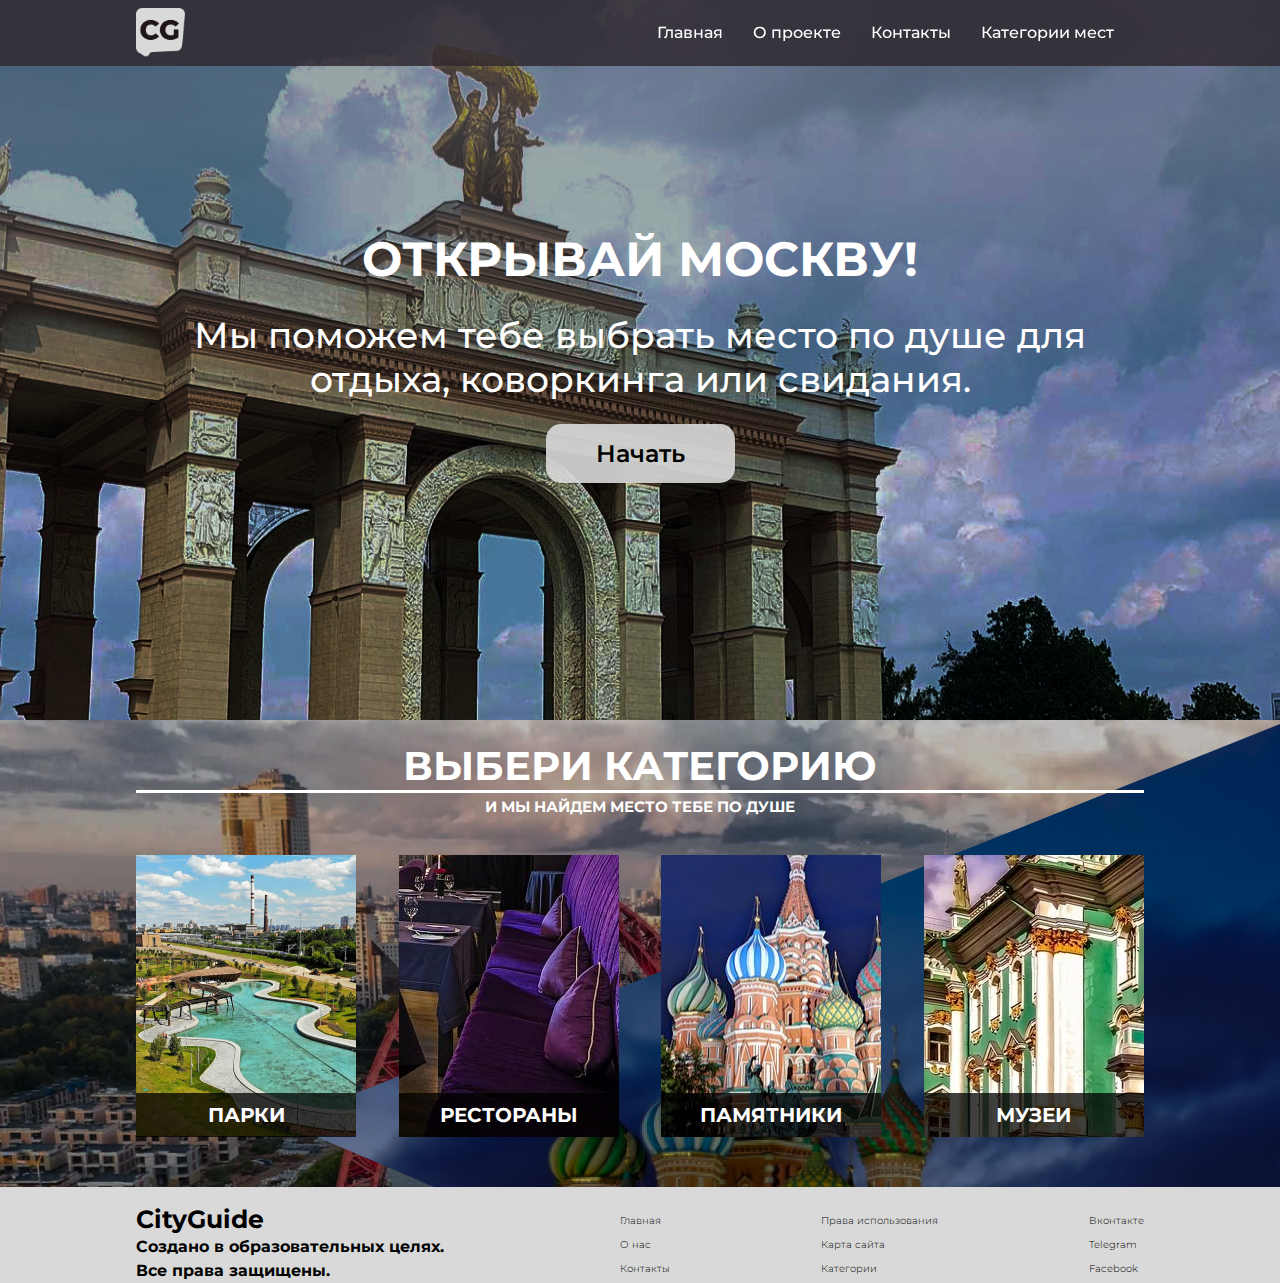
==== wwwroot/index.html @ a9b00587 "Update index.html" ====
<!DOCTYPE html>
<html lang="en">
  <head>
    <meta charset="UTF-8" />
    <title>CityGuide</title>
    <link
      rel="stylesheet"
      href="https://posikboy.github.io/CityGuide/wwwroot/css/stylesheet.css"
      type="text/css"
    />
    <link rel="preconnect" href="https://fonts.googleapis.com" />
    <link rel="preconnect" href="https://fonts.gstatic.com" crossorigin />
    <link
      href="https://fonts.googleapis.com/css2?family=Montserrat:wght@400;500;700;900&display=swap"
      rel="stylesheet"
    />
    <meta name="viewport" content="width=device-width, initial-scale=1" />
  </head>
  <body>
    <div class="wrapper">
      <header class="header">
        <div class="container">
          <div class="header__body">
            <div class="header__logo">
              <a href="https://posikboy.github.io/CityGuide/wwwroot/index.html"
                ><img src="https://posikboy.github.io/CityGuide/wwwroot/img/logo.png" alt=""
              /></a>
            </div>
            <div class="header__burger">
              <span></span>
            </div>
            <nav class="header__menu">
              <ul class="nav__list">
                <li>
                  <a href="https://posikboy.github.io/CityGuide/wwwroot/index.html" class="menu__button">Главная</a>
                </li>
                <li>
                  <a href="https://posikboy.github.io/CityGuide/wwwroot/about/about.html" class="menu__button"
                    >О проекте</a
                  >
                </li>
                <li>
                  <a
                    href="https://posikboy.github.io/CityGuide/wwwroot/about/about.html#connect-block"
                    class="menu__button"
                    >Контакты</a
                  >
                </li>
                <li>
                  <a
                    href="https://posikboy.github.io/CityGuide/wwwroot/categories/categories.html"
                    class="menu__button"
                    >Категории мест</a
                  >
                </li>
              </ul>
            </nav>
          </div>
        </div>
      </header>
      <div class="content">
        <div class="first-screen">
          <div class="container">
            <div class="first-screen__body">
              <div class="first-screen__title">Открывай Москву!</div>
              <div class="first-screen__subtitle">
                Мы поможем тебе выбрать место по душе для отдыха, коворкинга или
                свидания.
              </div>
              <div class="first-screen__button">
                <a href="#second-screen__body">Начать</a>
              </div>
            </div>
          </div>
        </div>
        <div class="second-screen">
          <div class="container">
            <div class="second-screen__body" id="second-screen__body">
              <div class="second-screen__title">
                <p>ВЫБЕРИ КАТЕГОРИЮ</p>
              </div>
              <div class="second-screen__subtitle">
                <p>И МЫ НАЙДЕМ МЕСТО ТЕБЕ ПО ДУШЕ</p>
              </div>
              <div class="second-screen__row">
                <a href="https://posikboy.github.io/CityGuide/wwwroot/categories/parks/categories-parks.html">
                  <div class="second-screen__category-card park">
                    <div class="category-name">
                      <p>Парки</p>
                    </div>
                  </div>
                </a>
                <a href="https://posikboy.github.io/CityGuide/wwwroot/error-in-develop/in-develop.html">
                  <div class="second-screen__category-card restaurant">
                    <div class="category-name">
                      <p>Рестораны</p>
                    </div>
                  </div>
                </a>
                <a href="https://posikboy.github.io/CityGuide/wwwroot/error-in-develop/in-develop.html">
                  <div class="second-screen__category-card sight">
                    <div class="category-name">
                      <p>Памятники</p>
                    </div>
                  </div>
                </a>
                <a href="https://posikboy.github.io/CityGuide/wwwroot/error-in-develop/in-develop.html">
                  <div class="second-screen__category-card museums">
                    <div class="category-name">
                      <p>Музеи</p>
                    </div>
                  </div>
                </a>
              </div>
            </div>
          </div>
        </div>
      </div>
      <footer class="footer">
        <div class="container">
          <div class="footer__row">
            <div class="footer__column footer__main-column">
              <a href="https://posikboy.github.io/CityGuide/wwwroot/index.html" class="footer__name">CityGuide</a>
              <p>Создано в образовательных целях.</p>
              <p>Все права защищены.</p>
            </div>
            <div class="footer__column">
              <ul class="footer__list">
                <li>
                  <a href="https://posikboy.github.io/CityGuide/wwwroot/index.html" class="footer__link">Главная</a>
                </li>
                <li>
                  <a href="https://posikboy.github.io/CityGuide/wwwroot/about/about.html" class="footer__link"
                    >О нас</a
                  >
                </li>
                <li>
                  <a
                    href="https://posikboy.github.io/CityGuide/wwwroot/about/about.html#connect-block"
                    class="footer__link"
                    >Контакты</a
                  >
                </li>
              </ul>
            </div>
            <div class="footer__column">
              <ul class="footer__list">
                <li>
                  <a href="https://posikboy.github.io/CityGuide/wwwroot/rules/rules.html" class="footer__link"
                    >Права использования</a
                  >
                </li>
                <li><a href="#" class="footer__link">Карта сайта</a></li>
                <li>
                  <a
                    href="https://posikboy.github.io/CityGuide/wwwroot/categories/categories.html"
                    class="footer__link"
                    >Категории</a
                  >
                </li>
              </ul>
            </div>
            <div class="footer__column">
              <ul class="footer__list">
                <li>
                  <a href="https://vk.com/public220736465" class="footer__link"
                    >Вконтакте</a
                  >
                </li>
                <li><a href="#" class="footer__link">Telegram</a></li>
                <li><a href="#" class="footer__link">Facebook</a></li>
              </ul>
            </div>
          </div>
        </div>
      </footer>
    </div>
    <script
      src="https://code.jquery.com/jquery-3.7.0.js"
      integrity="sha256-JlqSTELeR4TLqP0OG9dxM7yDPqX1ox/HfgiSLBj8+kM="
      crossorigin="anonymous"
    ></script>
    <script src="/wwwroot/js/script.js"></script>
  </body>
</html>
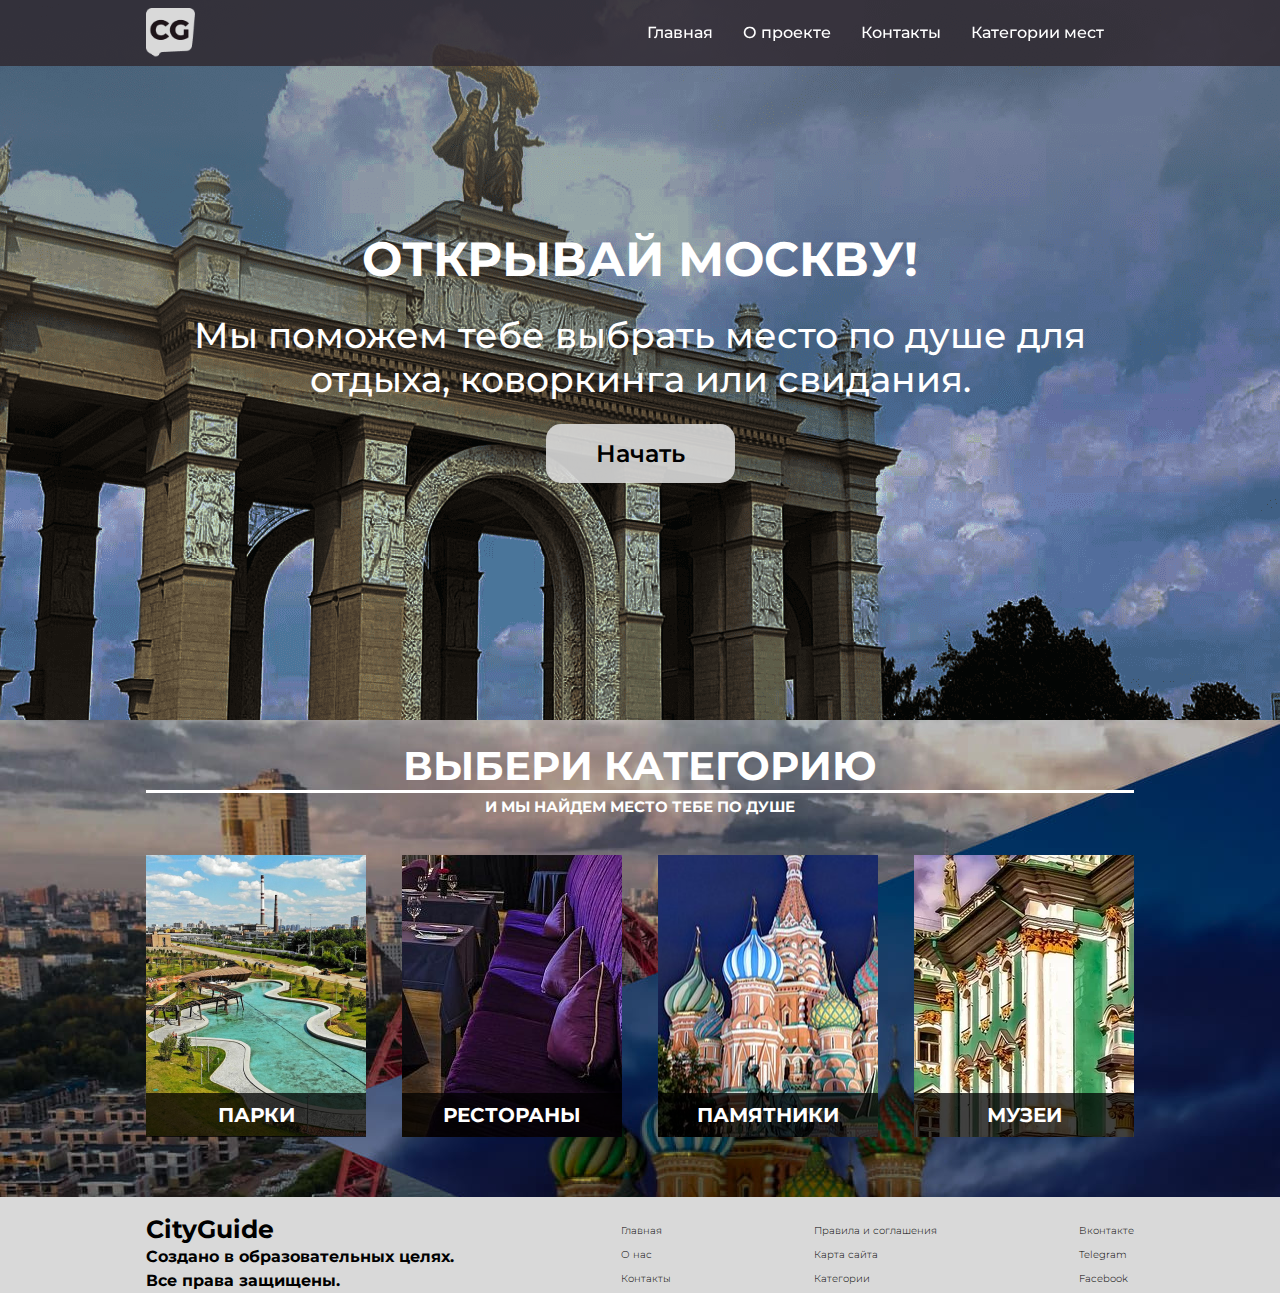
==== commit 69a24173: "Fix" ====
--- a/wwwroot/index.html
+++ b/wwwroot/index.html
@@ -3,11 +3,7 @@
   <head>
     <meta charset="UTF-8" />
     <title>CityGuide</title>
-    <link
-      rel="stylesheet"
-      href="https://posikboy.github.io/CityGuide/wwwroot/css/stylesheet.css"
-      type="text/css"
-    />
+    <link rel="stylesheet" href="css/index.css" type="text/css" />
     <link rel="preconnect" href="https://fonts.googleapis.com" />
     <link rel="preconnect" href="https://fonts.gstatic.com" crossorigin />
     <link
@@ -22,8 +18,8 @@
         <div class="container">
           <div class="header__body">
             <div class="header__logo">
-              <a href="https://posikboy.github.io/CityGuide/wwwroot/index.html"
-                ><img src="https://posikboy.github.io/CityGuide/wwwroot/img/logo.png" alt=""
+              <a href="index.html" title="Главная"
+                ><img src="img/logo.png" alt="Логотип"
               /></a>
             </div>
             <div class="header__burger">
@@ -32,23 +28,30 @@
             <nav class="header__menu">
               <ul class="nav__list">
                 <li>
-                  <a href="https://posikboy.github.io/CityGuide/wwwroot/index.html" class="menu__button">Главная</a>
-                </li>
-                <li>
-                  <a href="https://posikboy.github.io/CityGuide/wwwroot/about/about.html" class="menu__button"
+                  <a
+                    href="index.html"
+                    class="menu__button"
+                    title="Главная страница"
+                    >Главная</a
+                  >
+                </li>
+                <li>
+                  <a href="about.html" title="О проекте" class="menu__button"
                     >О проекте</a
                   >
                 </li>
                 <li>
                   <a
-                    href="https://posikboy.github.io/CityGuide/wwwroot/about/about.html#connect-block"
+                    href="about.html#connect-block"
+                    title="Контакты"
                     class="menu__button"
                     >Контакты</a
                   >
                 </li>
                 <li>
                   <a
-                    href="https://posikboy.github.io/CityGuide/wwwroot/categories/categories.html"
+                    href="./categories/categories.html"
+                    title="Категории"
                     class="menu__button"
                     >Категории мест</a
                   >
@@ -68,7 +71,7 @@
                 свидания.
               </div>
               <div class="first-screen__button">
-                <a href="#second-screen__body">Начать</a>
+                <a href="#second-screen__body" title="Категории">Начать</a>
               </div>
             </div>
           </div>
@@ -83,28 +86,40 @@
                 <p>И МЫ НАЙДЕМ МЕСТО ТЕБЕ ПО ДУШЕ</p>
               </div>
               <div class="second-screen__row">
-                <a href="https://posikboy.github.io/CityGuide/wwwroot/categories/parks/categories-parks.html">
+                <a
+                  href="categories/parks/categories-parks.html"
+                  title="Категория парк"
+                >
                   <div class="second-screen__category-card park">
                     <div class="category-name">
                       <p>Парки</p>
                     </div>
                   </div>
                 </a>
-                <a href="https://posikboy.github.io/CityGuide/wwwroot/error-in-develop/in-develop.html">
+                <a
+                  href="error-in-develop/in-develop.html"
+                  title="Категория рестораны"
+                >
                   <div class="second-screen__category-card restaurant">
                     <div class="category-name">
                       <p>Рестораны</p>
                     </div>
                   </div>
                 </a>
-                <a href="https://posikboy.github.io/CityGuide/wwwroot/error-in-develop/in-develop.html">
+                <a
+                  href="error-in-develop/in-develop.html"
+                  title="Категория Памятники"
+                >
                   <div class="second-screen__category-card sight">
                     <div class="category-name">
                       <p>Памятники</p>
                     </div>
                   </div>
                 </a>
-                <a href="https://posikboy.github.io/CityGuide/wwwroot/error-in-develop/in-develop.html">
+                <a
+                  href="error-in-develop/in-develop.html"
+                  title="Категория музеи"
+                >
                   <div class="second-screen__category-card museums">
                     <div class="category-name">
                       <p>Музеи</p>
@@ -120,23 +135,28 @@
         <div class="container">
           <div class="footer__row">
             <div class="footer__column footer__main-column">
-              <a href="https://posikboy.github.io/CityGuide/wwwroot/index.html" class="footer__name">CityGuide</a>
+              <a href="index.html" title="Главная" class="footer__name"
+                >CityGuide</a
+              >
               <p>Создано в образовательных целях.</p>
               <p>Все права защищены.</p>
             </div>
             <div class="footer__column">
               <ul class="footer__list">
                 <li>
-                  <a href="https://posikboy.github.io/CityGuide/wwwroot/index.html" class="footer__link">Главная</a>
-                </li>
-                <li>
-                  <a href="https://posikboy.github.io/CityGuide/wwwroot/about/about.html" class="footer__link"
+                  <a href="index.html" title="Главная" class="footer__link"
+                    >Главная</a
+                  >
+                </li>
+                <li>
+                  <a href="about.html" title="О нас" class="footer__link"
                     >О нас</a
                   >
                 </li>
                 <li>
                   <a
-                    href="https://posikboy.github.io/CityGuide/wwwroot/about/about.html#connect-block"
+                    href="about.html#connect-block"
+                    title="Контакты"
                     class="footer__link"
                     >Контакты</a
                   >
@@ -146,14 +166,22 @@
             <div class="footer__column">
               <ul class="footer__list">
                 <li>
-                  <a href="https://posikboy.github.io/CityGuide/wwwroot/rules/rules.html" class="footer__link"
-                    >Права использования</a
-                  >
-                </li>
-                <li><a href="#" class="footer__link">Карта сайта</a></li>
-                <li>
-                  <a
-                    href="https://posikboy.github.io/CityGuide/wwwroot/categories/categories.html"
+                  <a
+                    href="rules.html"
+                    title="Правила и соглашения"
+                    class="footer__link"
+                    >Правила и соглашения</a
+                  >
+                </li>
+                <li>
+                  <a href="map.html" title="Карта сайта" class="footer__link"
+                    >Карта сайта</a
+                  >
+                </li>
+                <li>
+                  <a
+                    href="categories/categories.html"
+                    title="Категории"
                     class="footer__link"
                     >Категории</a
                   >
@@ -163,12 +191,24 @@
             <div class="footer__column">
               <ul class="footer__list">
                 <li>
-                  <a href="https://vk.com/public220736465" class="footer__link"
+                  <a
+                    href="https://vk.com/public220736465"
+                    title="Группа Вконтакте"
+                    class="footer__link"
                     >Вконтакте</a
                   >
                 </li>
-                <li><a href="#" class="footer__link">Telegram</a></li>
-                <li><a href="#" class="footer__link">Facebook</a></li>
+                <li>
+                  <a
+                    href="https://t.me/CityGuideMoscow"
+                    title="Telegram канал"
+                    class="footer__link"
+                    >Telegram</a
+                  >
+                </li>
+                <li>
+                  <a href="#" title="FaceBook" class="footer__link">Facebook</a>
+                </li>
               </ul>
             </div>
           </div>
@@ -180,6 +220,6 @@
       integrity="sha256-JlqSTELeR4TLqP0OG9dxM7yDPqX1ox/HfgiSLBj8+kM="
       crossorigin="anonymous"
     ></script>
-    <script src="/wwwroot/js/script.js"></script>
+    <script src="js/script.js"></script>
   </body>
 </html>
--- a/wwwroot/css/index.css
+++ b/wwwroot/css/index.css
@@ -0,0 +1,468 @@
+/* Указываем box sizing */
+*,
+*::before,
+*::after {
+  box-sizing: border-box;
+}
+
+/* Убираем внутренние отступы */
+ul[class],
+ol[class] {
+  padding: 0;
+}
+
+a {
+  text-decoration: none;
+}
+/* Убираем внешние отступы */
+body,
+h1,
+h2,
+h3,
+h4,
+p,
+ul[class],
+ol[class],
+li,
+figure,
+figcaption,
+blockquote,
+dl,
+dd {
+  margin: 0;
+}
+
+/* Выставляем основные настройки по-умолчанию для body */
+body {
+  min-height: 100vh;
+  scroll-behavior: smooth;
+  text-rendering: optimizeSpeed;
+  line-height: 1.5;
+}
+
+/* Удаляем стандартную стилизацию для всех ul и il, у которых есть атрибут class*/
+ul[class],
+ol[class] {
+  list-style: none;
+}
+
+/* Элементы a, у которых нет класса, сбрасываем до дефолтных стилей */
+a:not([class]) {
+  text-decoration-skip-ink: auto;
+}
+
+/* Упрощаем работу с изображениями */
+img {
+  max-width: 100%;
+  display: block;
+}
+
+/* Указываем понятную периодичность в потоке данных у article*/
+article > * + * {
+  margin-top: 1em;
+}
+
+/* Наследуем шрифты для инпутов и кнопок */
+input,
+button,
+textarea,
+select {
+  font: inherit;
+}
+
+/* Удаляем все анимации и переходы для людей, которые предпочитай их не использовать */
+@media (prefers-reduced-motion: reduce) {
+  * {
+    animation-duration: 0.01ms !important;
+    animation-iteration-count: 1 !important;
+    transition-duration: 0.01ms !important;
+    scroll-behavior: auto !important;
+  }
+}
+/*Конец обнуления*/
+
+body {
+  font-family: "Montserrat";
+}
+.wrapper {
+  width: 100%;
+  height: 100%;
+}
+.container {
+  padding-left: 10px;
+  padding-right: 10px;
+  margin: 0 auto;
+  max-width: 1008px;
+}
+.header {
+  position: fixed;
+  width: 100%;
+  top: 0;
+  left: 0;
+  z-index: 50;
+}
+.header__logo {
+  z-index: 3;
+  max-width: 80px;
+}
+header::before {
+  background-color: rgba(48, 41, 48, 0.85);
+  height: 100%;
+  width: 100%;
+  top: 0;
+  left: 0;
+  content: "";
+  position: absolute;
+  z-index: 2;
+}
+.header__body {
+  position: relative;
+  display: flex;
+  flex-direction: row;
+  justify-content: space-between;
+  height: 66px;
+  align-items: center;
+}
+.nav__list {
+  display: flex;
+  justify-content: space-between;
+  align-items: center;
+  position: relative;
+  z-index: 2;
+}
+.menu__button {
+  font-style: normal;
+  font-weight: 500;
+  font-size: 16px;
+  line-height: 20px;
+  text-decoration: none;
+  color: white;
+  position: relative;
+  margin-right: 30px;
+}
+
+.menu__button:hover:before {
+  transform: scaleX(1);
+  transition: all 0.4s ease-in-out;
+}
+.menu__button::before {
+  content: "";
+  height: 2px;
+  width: 100%;
+  background-color: #ffffff;
+  position: absolute;
+  left: 0;
+  bottom: -5px;
+  transform: scaleX(0);
+}
+
+.header__logo img {
+  max-width: 100%;
+}
+.header__burger {
+  display: none;
+}
+@media (max-width: 767px) {
+  body.lock {
+    overflow: hidden;
+  }
+  .header__logo {
+    flex: 0 0 50px;
+  }
+  .header__body {
+    height: 50px;
+  }
+  .header__burger {
+    display: block;
+    position: relative;
+    width: 30px;
+    height: 20px;
+    z-index: 3;
+  }
+  .header__burger::after,
+  .header__burger::before {
+    content: "";
+    position: absolute;
+    left: 0;
+    width: 100%;
+    height: 2px;
+    background-color: #ffffff;
+    transition: all 0.3s ease-out;
+  }
+  .header__burger::before {
+    top: 0;
+  }
+  .header__burger::after {
+    bottom: 0;
+  }
+  .header__burger span {
+    position: absolute;
+    left: 0;
+    width: 100%;
+    height: 2px;
+    background-color: #ffffff;
+    top: 8px;
+    transition: all 0.3s ease-out;
+  }
+
+  .header__burger.active:before {
+    transform: rotate(45deg);
+    top: 9px;
+  }
+  .header__burger.active:after {
+    transform: rotate(-45deg);
+    bottom: 9px;
+  }
+  .header__burger.active span {
+    transform: scale(0);
+  }
+  .header__menu {
+    position: fixed;
+    left: 0;
+    width: 100%;
+    height: 100%;
+    background-color: rgba(217, 217, 217, 0.9);
+    padding: 75px 0 0 20px;
+    top: -100%;
+    transition: all 0.4s ease-in-out;
+  }
+  .nav__list {
+    display: block;
+  }
+  .nav__list .menu__button {
+    color: #000000;
+    margin-top: 30px;
+    line-height: 40px;
+    font-size: 25px;
+  }
+  .menu__button::before {
+    content: "";
+    height: 2px;
+    width: 100%;
+    background-color: #000000;
+    position: absolute;
+    left: 0;
+    bottom: -5px;
+    transform: scaleX(0);
+  }
+  .menu__button:hover:before {
+    transform: scaleX(1);
+    transition: all 0.4s ease-in-out;
+  }
+  .header__menu.active {
+    top: 0;
+  }
+}
+
+.first-screen {
+  background: url("../img/index-first-screen-background.png") 0 0 no-repeat;
+  min-height: 720px;
+  height: 100%;
+  width: 100%;
+  justify-content: center;
+  align-items: center;
+  background-size: cover;
+}
+
+.first-screen__body {
+  padding: 230px 0 0 0;
+  display: flex;
+  flex-direction: column;
+  justify-content: space-between;
+  align-items: center;
+  height: 490px;
+}
+
+.first-screen__title {
+  color: white;
+  font-family: "Montserrat";
+  font-weight: 700;
+  font-size: 48px;
+  line-height: 59px;
+  text-transform: uppercase;
+  text-align: center;
+}
+
+.first-screen__subtitle {
+  color: white;
+  font-family: "Montserrat";
+  font-style: normal;
+  font-weight: 500;
+  font-size: 36px;
+  line-height: 44px;
+  text-align: center;
+}
+
+.first-screen__button a {
+  font-family: "Montserrat";
+  font-weight: 600;
+  font-size: 24px;
+  line-height: 29px;
+  display: inline-block;
+  background: rgba(217, 217, 217, 0.9);
+  padding: 15px 50px;
+  text-decoration: none;
+  color: black;
+  border-radius: 15px;
+  overflow: hidden;
+}
+
+.first-screen__button a:hover {
+  background: rgba(178, 178, 178, 0.9);
+  box-shadow: 2px 2px 15px 6px rgba(70, 70, 70, 0.4);
+  display: inline-block;
+  transition: all 0.3s ease-out;
+}
+
+.second-screen__title {
+  margin-left: auto;
+  margin-right: auto;
+  width: auto;
+  display: block;
+  font-family: "Montserrat";
+  font-style: normal;
+  font-weight: 700;
+  font-size: 40px;
+  line-height: 49px;
+  text-align: center;
+  color: #ffffff;
+  padding-top: 21px;
+  border-bottom: 3px solid #ffffff;
+}
+.second-screen__subtitle {
+  font-family: "Montserrat";
+  font-style: normal;
+  font-weight: 700;
+  font-size: 15px;
+  line-height: 18px;
+  text-align: center;
+  padding-top: 5px;
+  color: #ffffff;
+}
+.second-screen__body {
+  align-items: center;
+  margin: 0 auto;
+}
+.second-screen {
+  background: url(../img/index-second-screen-background.jpg) 0 0 / cover
+    no-repeat;
+  height: 100%;
+  width: 100%;
+  padding-bottom: 50px;
+}
+.second-screen__row {
+  display: flex;
+  flex-direction: row;
+  flex: 0 1 25px;
+  justify-content: space-between;
+  margin: 39px 0 0 0;
+  flex-wrap: wrap;
+  align-items: center;
+}
+.second-screen__category-card {
+  height: 282px;
+  width: 220px;
+  display: flex;
+  align-items: flex-end;
+  justify-content: center;
+  margin-bottom: 10px;
+}
+.category-name {
+  text-align: center;
+  padding-top: 10px;
+  display: block;
+  height: 44px;
+  width: 100%;
+  background: rgba(0, 0, 0, 0.75);
+  font-weight: 700;
+  font-size: 20px;
+  line-height: 24px;
+
+  color: white;
+  text-transform: uppercase;
+}
+.restaurant {
+  background: url(../img/index-category-restaurant.jpg);
+  background-position: 250px 300px;
+}
+.park {
+  background: url(../img/index-category-park.png) no-repeat;
+}
+
+.second-screen__category-card.sight {
+  background: url(../img/index-category-sight.jpg) no-repeat;
+  background-position: center;
+}
+
+.second-screen__category-card.museums {
+  background: url(../img/index-category-museum.webp);
+}
+
+.footer {
+  background-color: rgba(217, 217, 217, 1);
+  width: 100%;
+  height: auto;
+  padding: 20px 0 0 0;
+}
+.footer__row {
+  justify-content: space-between;
+  width: 100%;
+  height: auto;
+  background-color: rgba(217, 217, 217, 1);
+  display: flex;
+  flex-wrap: wrap;
+}
+
+.footer__name {
+  font-family: "Montserrat";
+  font-style: normal;
+  font-weight: 700;
+  font-size: 25px;
+  line-height: 25px;
+  color: #000000;
+  position: relative;
+  text-align: left;
+}
+
+.footer__list {
+  text-decoration: none;
+  list-style-type: none;
+}
+
+.footer p {
+  font-size: 16px;
+  font-weight: 700;
+}
+
+.footer__link {
+  color: #000000;
+  font-size: 10px;
+  font-weight: 300;
+}
+
+.footer__main-column {
+  margin-right: 25px;
+}
+
+@media (max-width: 1200px) {
+  .container {
+    max-width: 970px;
+  }
+}
+@media (max-width: 992px) {
+  .container {
+    max-width: 750px;
+  }
+  .first-screen__title {
+    font-size: 40px;
+  }
+}
+
+@media (max-width: 439px) {
+  .second-screen__row {
+    flex-direction: column;
+    align-items: center;
+    justify-content: center;
+    flex-wrap: nowrap;
+  }
+}
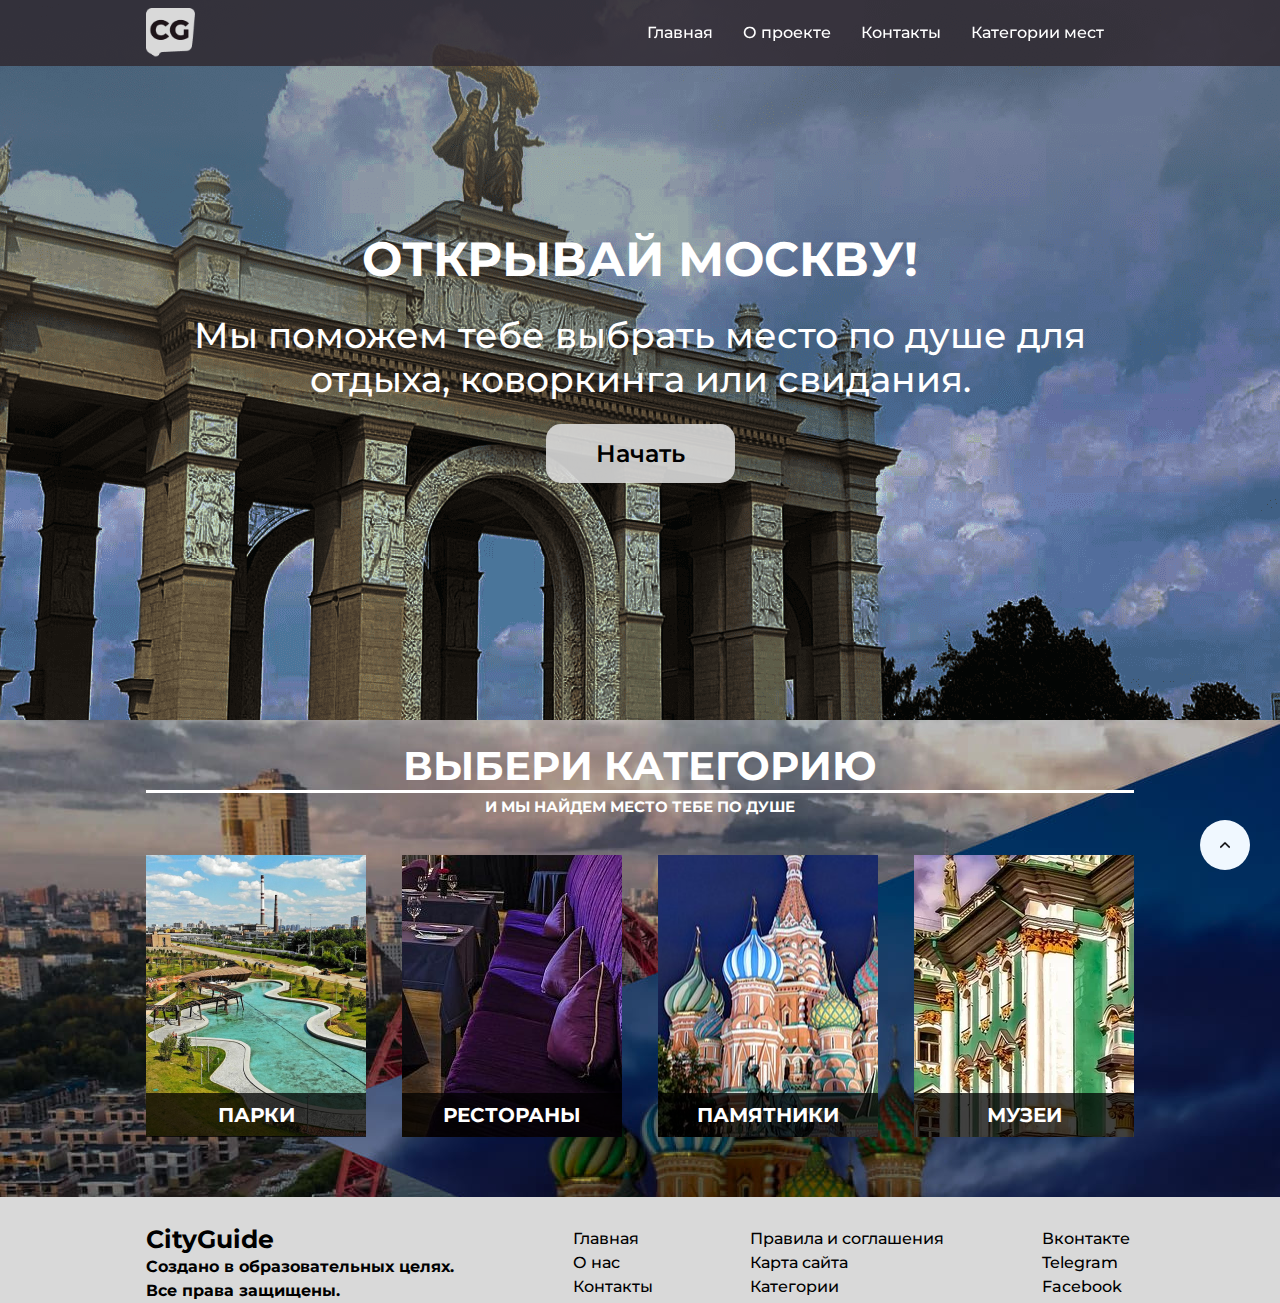
==== commit 2d480169: "Add files via upload" ====
--- a/wwwroot/index.html
+++ b/wwwroot/index.html
@@ -1,8 +1,15 @@
 <!DOCTYPE html>
-<html lang="en">
+<html lang="ru">
   <head>
     <meta charset="UTF-8" />
     <title>CityGuide</title>
+    <link
+      rel="stylesheet"
+      href="css/start-characteristics.css"
+      type="text/css"
+    />
+    <link rel="stylesheet" href="css/header.css" type="text/css" />
+    <link rel="stylesheet" href="css/footer.css" type="text/css" />
     <link rel="stylesheet" href="css/index.css" type="text/css" />
     <link rel="preconnect" href="https://fonts.googleapis.com" />
     <link rel="preconnect" href="https://fonts.gstatic.com" crossorigin />
@@ -16,6 +23,9 @@
     <div class="wrapper">
       <header class="header">
         <div class="container">
+          <a href="#" class="scroll_to_top">
+            <img src="img/arrow.png" class="arrow__stt" alt="" />
+          </a>
           <div class="header__body">
             <div class="header__logo">
               <a href="index.html" title="Главная"
@@ -55,6 +65,41 @@
                     class="menu__button"
                     >Категории мест</a
                   >
+                  <span class="menu__arrow arrow"></span>
+                  <ul class="sub-menu__list">
+                    <li>
+                      <a
+                        href="categories/parks/categories-parks.html"
+                        class="sub-menu__link"
+                        title="Парки"
+                        >Парки</a
+                      >
+                    </li>
+                    <li>
+                      <a
+                        href="error-in-develop/in-develop.html"
+                        class="sub-menu__link"
+                        title="Страница в разработке"
+                        >Музеи</a
+                      >
+                    </li>
+                    <li>
+                      <a
+                        href="error-in-develop/in-develop.html"
+                        class="sub-menu__link"
+                        title="Страница в разработке"
+                        >Театры</a
+                      >
+                    </li>
+                    <li>
+                      <a
+                        href="error-in-develop/in-develop.html"
+                        class="sub-menu__link"
+                        title="Страница в разработке"
+                        >Рестораны</a
+                      >
+                    </li>
+                  </ul>
                 </li>
               </ul>
             </nav>
--- a/wwwroot/css/start-characteristics.css
+++ b/wwwroot/css/start-characteristics.css
@@ -0,0 +1,130 @@
+/* Указываем box sizing */
+*,
+*::before,
+*::after {
+  box-sizing: border-box;
+}
+
+/* Убираем внутренние отступы */
+ul[class],
+ol[class] {
+  padding: 0;
+}
+
+a {
+  text-decoration: none;
+}
+/* Убираем внешние отступы */
+body,
+h1,
+h2,
+h3,
+h4,
+p,
+ul[class],
+ol[class],
+li,
+figure,
+figcaption,
+blockquote,
+dl,
+dd {
+  margin: 0;
+}
+
+/* Выставляем основные настройки по-умолчанию для body */
+body {
+  min-height: 100vh;
+  scroll-behavior: smooth;
+  text-rendering: optimizeSpeed;
+  line-height: 1.5;
+  font-family: "Montserrat";
+}
+
+/* Удаляем стандартную стилизацию для всех ul и il, у которых есть атрибут class*/
+ul[class],
+ol[class] {
+  list-style: none;
+}
+
+/* Элементы a, у которых нет класса, сбрасываем до дефолтных стилей */
+a:not([class]) {
+  text-decoration-skip-ink: auto;
+}
+
+/* Упрощаем работу с изображениями */
+img {
+  max-width: 100%;
+  display: block;
+}
+
+/* Указываем понятную периодичность в потоке данных у article*/
+article > * + * {
+  margin-top: 1em;
+}
+
+/* Наследуем шрифты для инпутов и кнопок */
+input,
+button,
+textarea,
+select {
+  font: inherit;
+}
+
+/* Удаляем все анимации и переходы для людей, которые предпочитай их не использовать */
+@media (prefers-reduced-motion: reduce) {
+  * {
+    animation-duration: 0.01ms !important;
+    animation-iteration-count: 1 !important;
+    transition-duration: 0.01ms !important;
+    scroll-behavior: auto !important;
+  }
+}
+/*Конец обнуления*/
+* {
+  margin: 0;
+  padding: 0;
+}
+html,
+body {
+  height: 100%;
+}
+
+.content {
+  flex: 1 0 auto;
+}
+
+@media (max-width: 1200px) {
+  .container {
+    max-width: 970px;
+  }
+}
+@media (max-width: 992px) {
+  .container {
+    max-width: 750px;
+  }
+}
+
+.container {
+  padding-left: 10px;
+  padding-right: 10px;
+  margin: 0 auto;
+  max-width: 1008px;
+}
+
+.scroll_to_top {
+  position: fixed;
+  bottom: 30px;
+  right: 30px;
+  border-radius: 50%;
+  width: 50px;
+  height: 50px;
+  display: flex;
+  align-items: center;
+  justify-content: center;
+  background-color: aliceblue;
+}
+
+.arrow__stt {
+  transform: rotate(90deg);
+}
--- a/wwwroot/css/header.css
+++ b/wwwroot/css/header.css
@@ -0,0 +1,244 @@
+.header {
+  position: fixed;
+  width: 100%;
+  top: 0;
+  left: 0;
+  z-index: 50;
+}
+.header__logo {
+  z-index: 3;
+  max-width: 80px;
+}
+header::before {
+  background-color: rgba(48, 41, 48, 0.85);
+  height: 100%;
+  width: 100%;
+  top: 0;
+  left: 0;
+  content: "";
+  position: absolute;
+  z-index: 2;
+}
+.header__body {
+  position: relative;
+  display: flex;
+  flex-direction: row;
+  justify-content: space-between;
+  height: 66px;
+  align-items: center;
+}
+.nav__list {
+  display: flex;
+  justify-content: space-between;
+  align-items: center;
+  position: relative;
+  z-index: 2;
+}
+.menu__button {
+  font-style: normal;
+  font-weight: 500;
+  font-size: 16px;
+  line-height: 20px;
+  text-decoration: none;
+  color: white;
+  position: relative;
+  margin-right: 30px;
+}
+
+.nav__list li {
+  list-style-type: none;
+  position: relative;
+}
+
+.sub-menu__list {
+  display: none;
+  min-width: auto;
+  position: absolute;
+  left: 0;
+  top: 22.5px;
+}
+
+.sub-menu__list > li {
+  background-color: rgba(48, 41, 48, 0.85);
+}
+
+.sub-menu__link {
+  color: #ffffff;
+  display: inline-block;
+  padding: 8px 8px 8px 8px;
+}
+
+.arrow {
+  display: none;
+  position: absolute;
+  right: 0;
+  top: 12px;
+  width: 0;
+  height: 0;
+  border-top: 10px solid #fff;
+  border-right: 10px solid transparent;
+  border-left: 10px solid transparent;
+}
+
+.arrow.active {
+  transform: rotate(-180deg);
+}
+
+body.mouse .nav__list > li:hover .sub-menu__list {
+  display: block;
+  padding: 22.5px 0 0 0;
+}
+body.touch .sub-menu__list.open {
+  display: block;
+}
+body.touch .arrow {
+  display: block;
+}
+
+.sub-menu__arrow.arrow {
+  right: 10px;
+  border-left: 10px solid #000;
+  border-right: none;
+  border-top: 10px solid transparent;
+  border-bottom: 10px solid transparent;
+}
+.menu__button:hover:before {
+  transform: scaleX(1);
+  transition: all 0.4s ease-in-out;
+}
+.menu__button::before {
+  content: "";
+  height: 2px;
+  width: 100%;
+  background-color: #ffffff;
+  position: absolute;
+  left: 0;
+  bottom: -5px;
+  transform: scaleX(0);
+}
+
+.header__logo img {
+  max-width: 100%;
+}
+.header__burger {
+  display: none;
+}
+@media (max-width: 767px) {
+  .arrow {
+    display: none;
+    position: absolute;
+    left: 215px;
+    top: 12px;
+    width: 0;
+    height: 0;
+    border-top: 10px solid #000000;
+    border-right: 10px solid transparent;
+    border-left: 10px solid transparent;
+  }
+
+  .sub-menu__link {
+    color: #000;
+  }
+  .menu__list {
+    display: block;
+  }
+  .menu__list > li {
+    margin: 0px 0px 10px 0px;
+  }
+  .sub-menu__list {
+    position: relative;
+    left: 0;
+    top: 0;
+    background-color: rgba(217, 217, 217, 0);
+    color: #000;
+  }
+  body.lock {
+    overflow: hidden;
+  }
+  .header__logo {
+    flex: 0 0 50px;
+  }
+  .header__body {
+    height: 50px;
+  }
+  .header__burger {
+    display: block;
+    position: relative;
+    width: 30px;
+    height: 20px;
+    z-index: 3;
+  }
+  .header__burger::after,
+  .header__burger::before {
+    content: "";
+    position: absolute;
+    left: 0;
+    width: 100%;
+    height: 2px;
+    background-color: #ffffff;
+    transition: all 0.3s ease-out;
+  }
+  .header__burger::before {
+    top: 0;
+  }
+  .header__burger::after {
+    bottom: 0;
+  }
+  .header__burger span {
+    position: absolute;
+    left: 0;
+    width: 100%;
+    height: 2px;
+    background-color: #ffffff;
+    top: 8px;
+    transition: all 0.3s ease-out;
+  }
+
+  .header__burger.active:before {
+    transform: rotate(45deg);
+    top: 9px;
+  }
+  .header__burger.active:after {
+    transform: rotate(-45deg);
+    bottom: 9px;
+  }
+  .header__burger.active span {
+    transform: scale(0);
+  }
+  .header__menu {
+    position: fixed;
+    left: 0;
+    width: 100%;
+    height: 100%;
+    background-color: rgba(217, 217, 217, 0.9);
+    padding: 75px 0 0 20px;
+    top: -100%;
+    transition: all 0.4s ease-in-out;
+  }
+  .nav__list {
+    display: block;
+  }
+  .nav__list .menu__button {
+    color: #000000;
+    margin-top: 30px;
+    line-height: 40px;
+    font-size: 25px;
+  }
+  .menu__button::before {
+    content: "";
+    height: 2px;
+    width: 100%;
+    background-color: #000000;
+    position: absolute;
+    left: 0;
+    bottom: -5px;
+    transform: scaleX(0);
+  }
+  .menu__button:hover:before {
+    transform: scaleX(1);
+    transition: all 0.4s ease-in-out;
+  }
+  .header__menu.active {
+    top: 0;
+  }
+}
--- a/wwwroot/css/footer.css
+++ b/wwwroot/css/footer.css
@@ -0,0 +1,63 @@
+.footer {
+  background-color: rgba(217, 217, 217, 1);
+  width: 100%;
+  height: auto;
+  padding: 20px 0 0 0;
+  margin-bottom: 10px;
+}
+.footer__row {
+  justify-content: space-between;
+  width: 100%;
+  height: auto;
+  background-color: rgba(217, 217, 217, 1);
+  display: flex;
+  flex-wrap: wrap;
+}
+
+.footer__name {
+  font-family: "Montserrat";
+  font-style: normal;
+  font-weight: 700;
+  font-size: 25px;
+  line-height: 25px;
+  color: #000000;
+  position: relative;
+  text-align: left;
+}
+
+.footer__list {
+  text-decoration: none;
+  list-style-type: none;
+}
+
+.footer p {
+  font-size: 16px;
+  font-weight: 700;
+}
+
+.footer__link {
+  color: #000000;
+  font-size: 16px;
+  font-weight: 500;
+  line-height: 20px;
+  margin: 4px;
+}
+
+.footer__main-column {
+  margin-right: 25px;
+}
+
+@media (max-width: 1200px) {
+  .container {
+    max-width: 970px;
+  }
+}
+@media (max-width: 992px) {
+  .container {
+    max-width: 750px;
+  }
+}
+
+.footer__column {
+  margin-top: 10px;
+}
--- a/wwwroot/css/index.css
+++ b/wwwroot/css/index.css
@@ -1,259 +1,3 @@
-/* Указываем box sizing */
-*,
-*::before,
-*::after {
-  box-sizing: border-box;
-}
-
-/* Убираем внутренние отступы */
-ul[class],
-ol[class] {
-  padding: 0;
-}
-
-a {
-  text-decoration: none;
-}
-/* Убираем внешние отступы */
-body,
-h1,
-h2,
-h3,
-h4,
-p,
-ul[class],
-ol[class],
-li,
-figure,
-figcaption,
-blockquote,
-dl,
-dd {
-  margin: 0;
-}
-
-/* Выставляем основные настройки по-умолчанию для body */
-body {
-  min-height: 100vh;
-  scroll-behavior: smooth;
-  text-rendering: optimizeSpeed;
-  line-height: 1.5;
-}
-
-/* Удаляем стандартную стилизацию для всех ul и il, у которых есть атрибут class*/
-ul[class],
-ol[class] {
-  list-style: none;
-}
-
-/* Элементы a, у которых нет класса, сбрасываем до дефолтных стилей */
-a:not([class]) {
-  text-decoration-skip-ink: auto;
-}
-
-/* Упрощаем работу с изображениями */
-img {
-  max-width: 100%;
-  display: block;
-}
-
-/* Указываем понятную периодичность в потоке данных у article*/
-article > * + * {
-  margin-top: 1em;
-}
-
-/* Наследуем шрифты для инпутов и кнопок */
-input,
-button,
-textarea,
-select {
-  font: inherit;
-}
-
-/* Удаляем все анимации и переходы для людей, которые предпочитай их не использовать */
-@media (prefers-reduced-motion: reduce) {
-  * {
-    animation-duration: 0.01ms !important;
-    animation-iteration-count: 1 !important;
-    transition-duration: 0.01ms !important;
-    scroll-behavior: auto !important;
-  }
-}
-/*Конец обнуления*/
-
-body {
-  font-family: "Montserrat";
-}
-.wrapper {
-  width: 100%;
-  height: 100%;
-}
-.container {
-  padding-left: 10px;
-  padding-right: 10px;
-  margin: 0 auto;
-  max-width: 1008px;
-}
-.header {
-  position: fixed;
-  width: 100%;
-  top: 0;
-  left: 0;
-  z-index: 50;
-}
-.header__logo {
-  z-index: 3;
-  max-width: 80px;
-}
-header::before {
-  background-color: rgba(48, 41, 48, 0.85);
-  height: 100%;
-  width: 100%;
-  top: 0;
-  left: 0;
-  content: "";
-  position: absolute;
-  z-index: 2;
-}
-.header__body {
-  position: relative;
-  display: flex;
-  flex-direction: row;
-  justify-content: space-between;
-  height: 66px;
-  align-items: center;
-}
-.nav__list {
-  display: flex;
-  justify-content: space-between;
-  align-items: center;
-  position: relative;
-  z-index: 2;
-}
-.menu__button {
-  font-style: normal;
-  font-weight: 500;
-  font-size: 16px;
-  line-height: 20px;
-  text-decoration: none;
-  color: white;
-  position: relative;
-  margin-right: 30px;
-}
-
-.menu__button:hover:before {
-  transform: scaleX(1);
-  transition: all 0.4s ease-in-out;
-}
-.menu__button::before {
-  content: "";
-  height: 2px;
-  width: 100%;
-  background-color: #ffffff;
-  position: absolute;
-  left: 0;
-  bottom: -5px;
-  transform: scaleX(0);
-}
-
-.header__logo img {
-  max-width: 100%;
-}
-.header__burger {
-  display: none;
-}
-@media (max-width: 767px) {
-  body.lock {
-    overflow: hidden;
-  }
-  .header__logo {
-    flex: 0 0 50px;
-  }
-  .header__body {
-    height: 50px;
-  }
-  .header__burger {
-    display: block;
-    position: relative;
-    width: 30px;
-    height: 20px;
-    z-index: 3;
-  }
-  .header__burger::after,
-  .header__burger::before {
-    content: "";
-    position: absolute;
-    left: 0;
-    width: 100%;
-    height: 2px;
-    background-color: #ffffff;
-    transition: all 0.3s ease-out;
-  }
-  .header__burger::before {
-    top: 0;
-  }
-  .header__burger::after {
-    bottom: 0;
-  }
-  .header__burger span {
-    position: absolute;
-    left: 0;
-    width: 100%;
-    height: 2px;
-    background-color: #ffffff;
-    top: 8px;
-    transition: all 0.3s ease-out;
-  }
-
-  .header__burger.active:before {
-    transform: rotate(45deg);
-    top: 9px;
-  }
-  .header__burger.active:after {
-    transform: rotate(-45deg);
-    bottom: 9px;
-  }
-  .header__burger.active span {
-    transform: scale(0);
-  }
-  .header__menu {
-    position: fixed;
-    left: 0;
-    width: 100%;
-    height: 100%;
-    background-color: rgba(217, 217, 217, 0.9);
-    padding: 75px 0 0 20px;
-    top: -100%;
-    transition: all 0.4s ease-in-out;
-  }
-  .nav__list {
-    display: block;
-  }
-  .nav__list .menu__button {
-    color: #000000;
-    margin-top: 30px;
-    line-height: 40px;
-    font-size: 25px;
-  }
-  .menu__button::before {
-    content: "";
-    height: 2px;
-    width: 100%;
-    background-color: #000000;
-    position: absolute;
-    left: 0;
-    bottom: -5px;
-    transform: scaleX(0);
-  }
-  .menu__button:hover:before {
-    transform: scaleX(1);
-    transition: all 0.4s ease-in-out;
-  }
-  .header__menu.active {
-    top: 0;
-  }
-}
-
 .first-screen {
   background: url("../img/index-first-screen-background.png") 0 0 no-repeat;
   min-height: 720px;
@@ -398,67 +142,7 @@
   background: url(../img/index-category-museum.webp);
 }
 
-.footer {
-  background-color: rgba(217, 217, 217, 1);
-  width: 100%;
-  height: auto;
-  padding: 20px 0 0 0;
-}
-.footer__row {
-  justify-content: space-between;
-  width: 100%;
-  height: auto;
-  background-color: rgba(217, 217, 217, 1);
-  display: flex;
-  flex-wrap: wrap;
-}
-
-.footer__name {
-  font-family: "Montserrat";
-  font-style: normal;
-  font-weight: 700;
-  font-size: 25px;
-  line-height: 25px;
-  color: #000000;
-  position: relative;
-  text-align: left;
-}
-
-.footer__list {
-  text-decoration: none;
-  list-style-type: none;
-}
-
-.footer p {
-  font-size: 16px;
-  font-weight: 700;
-}
-
-.footer__link {
-  color: #000000;
-  font-size: 10px;
-  font-weight: 300;
-}
-
-.footer__main-column {
-  margin-right: 25px;
-}
-
-@media (max-width: 1200px) {
-  .container {
-    max-width: 970px;
-  }
-}
-@media (max-width: 992px) {
-  .container {
-    max-width: 750px;
-  }
-  .first-screen__title {
-    font-size: 40px;
-  }
-}
-
-@media (max-width: 439px) {
+@media (max-width: 460px) {
   .second-screen__row {
     flex-direction: column;
     align-items: center;
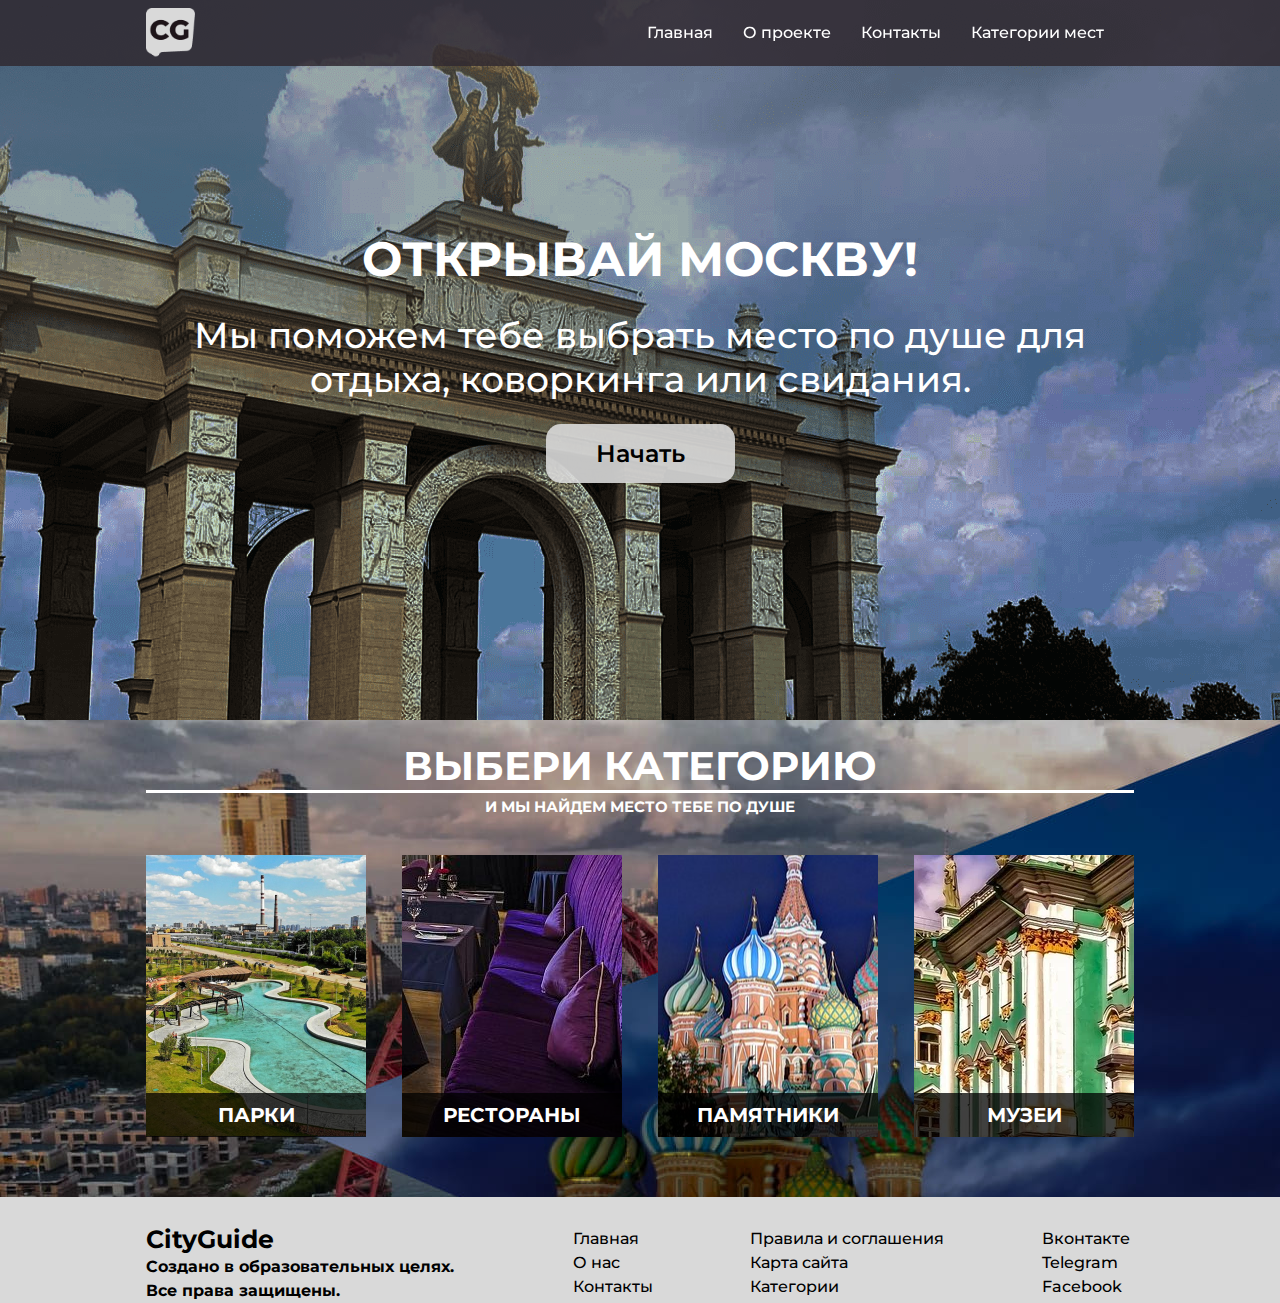
==== commit b2e85c3b: "Add files via upload" ====
--- a/wwwroot/index.html
+++ b/wwwroot/index.html
@@ -23,9 +23,11 @@
     <div class="wrapper">
       <header class="header">
         <div class="container">
-          <a href="#" class="scroll_to_top">
-            <img src="img/arrow.png" class="arrow__stt" alt="" />
-          </a>
+          <div class="scroll_to_top" style="display: none">
+            <a href="#">
+              <img src="img/arrow.png" class="arrow__stt" alt="" />
+            </a>
+          </div>
           <div class="header__body">
             <div class="header__logo">
               <a href="index.html" title="Главная"
--- a/wwwroot/css/header.css
+++ b/wwwroot/css/header.css
@@ -135,6 +135,9 @@
     border-right: 10px solid transparent;
     border-left: 10px solid transparent;
   }
+  .sub-menu__list > li {
+    background-color: rgba(217, 217, 217, 0);
+  }
 
   .sub-menu__link {
     color: #000;
@@ -149,7 +152,6 @@
     position: relative;
     left: 0;
     top: 0;
-    background-color: rgba(217, 217, 217, 0);
     color: #000;
   }
   body.lock {
